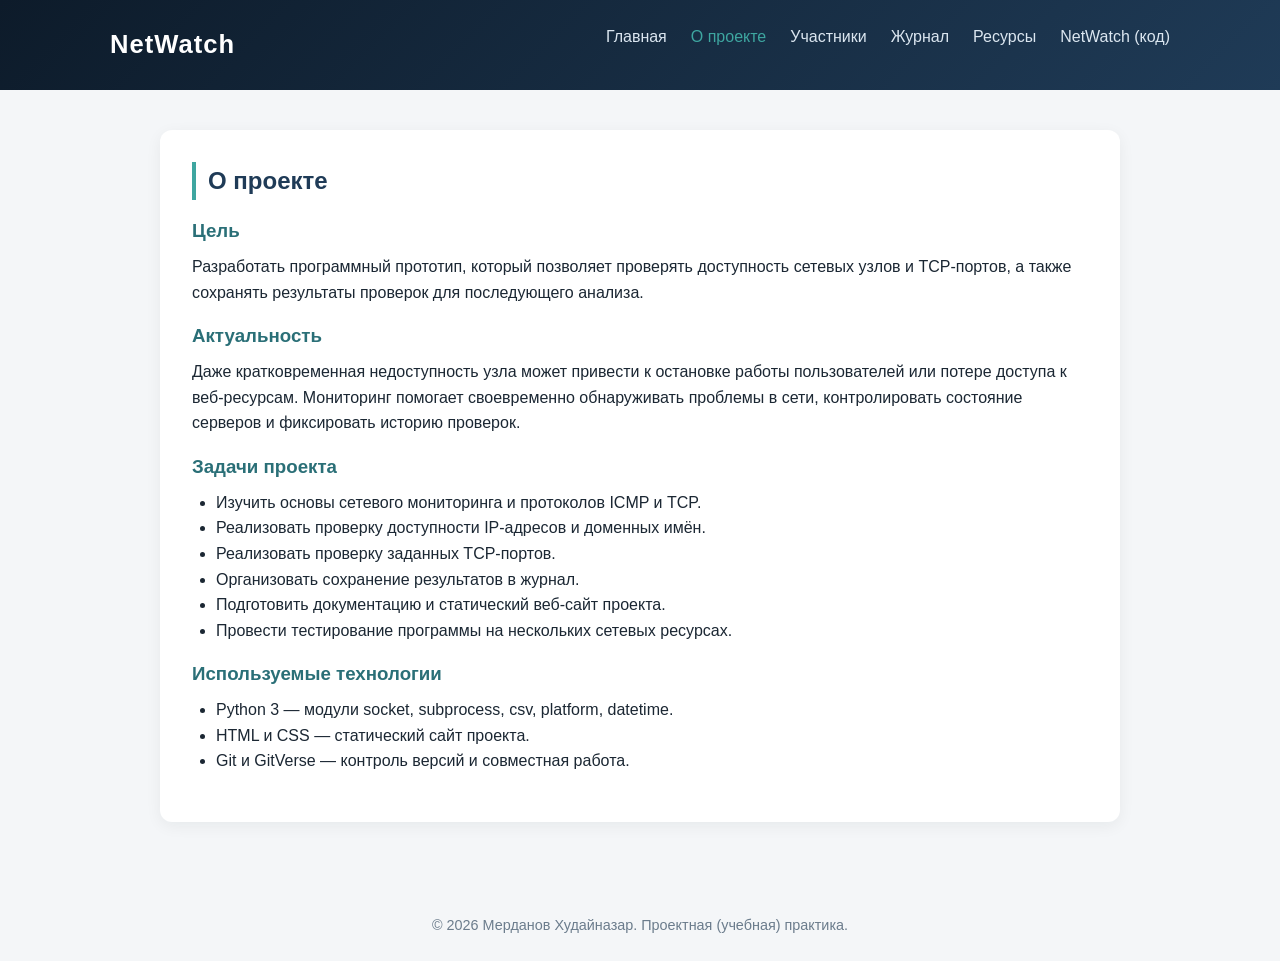
==== site/about.html @ eb733b95 "Начальная структура проекта NetWatch: документация, сайт, код, отчёты" ====
<!DOCTYPE html>
<html lang="ru">
<head>
<meta charset="UTF-8">
<meta name="viewport" content="width=device-width, initial-scale=1.0">
<title>О проекте — NetWatch</title>
<link rel="stylesheet" href="style.css">
</head>
<body>
<header>
<div class="header-inner">
<div class="logo">NetWatch</div>
<nav><ul><li><a href="index.html">Главная</a></li><li><a href="about.html" class="active">О проекте</a></li><li><a href="members.html">Участники</a></li><li><a href="journal.html">Журнал</a></li><li><a href="resources.html">Ресурсы</a></li><li><a href="netwatch.html">NetWatch (код)</a></li></ul></nav>
</div>
</header>
<main>
<section>
<h2>О проекте</h2>
<h3>Цель</h3>
<p>Разработать программный прототип, который позволяет проверять доступность сетевых узлов и TCP-портов, а также сохранять результаты проверок для последующего анализа.</p>

<h3>Актуальность</h3>
<p>Даже кратковременная недоступность узла может привести к остановке работы пользователей или потере доступа к веб-ресурсам. Мониторинг помогает своевременно обнаруживать проблемы в сети, контролировать состояние серверов и фиксировать историю проверок.</p>

<h3>Задачи проекта</h3>
<ul>
<li>Изучить основы сетевого мониторинга и протоколов ICMP и TCP.</li>
<li>Реализовать проверку доступности IP-адресов и доменных имён.</li>
<li>Реализовать проверку заданных TCP-портов.</li>
<li>Организовать сохранение результатов в журнал.</li>
<li>Подготовить документацию и статический веб-сайт проекта.</li>
<li>Провести тестирование программы на нескольких сетевых ресурсах.</li>
</ul>

<h3>Используемые технологии</h3>
<ul>
<li>Python 3 — модули socket, subprocess, csv, platform, datetime.</li>
<li>HTML и CSS — статический сайт проекта.</li>
<li>Git и GitVerse — контроль версий и совместная работа.</li>
</ul>
</section>

</main>
<footer>
&copy; 2026 Мерданов Худайназар. Проектная (учебная) практика.
</footer>
</body>
</html>
---- site/style.css ----
/* Общие стили сайта проекта NetWatch */
* {
    box-sizing: border-box;
    margin: 0;
    padding: 0;
}

body {
    font-family: 'Segoe UI', Roboto, Arial, sans-serif;
    background-color: #f4f6f8;
    color: #1b2733;
    line-height: 1.6;
}

header {
    background: linear-gradient(135deg, #0d1b2a, #1f3b57);
    color: #ffffff;
    padding: 24px 0;
}

.header-inner {
    max-width: 1100px;
    margin: 0 auto;
    padding: 0 20px;
    display: flex;
    justify-content: space-between;
    align-items: center;
    flex-wrap: wrap;
}

.logo {
    font-size: 1.6rem;
    font-weight: 700;
    letter-spacing: 1px;
}

nav ul {
    list-style: none;
    display: flex;
    gap: 24px;
    flex-wrap: wrap;
}

nav a {
    color: #dbe6f0;
    text-decoration: none;
    font-weight: 500;
    transition: color 0.2s ease;
}

nav a:hover,
nav a.active {
    color: #3ea6a0;
}

main {
    max-width: 1000px;
    margin: 0 auto;
    padding: 40px 20px;
}

.hero {
    background: #ffffff;
    border-radius: 12px;
    padding: 40px;
    box-shadow: 0 4px 16px rgba(13, 27, 42, 0.08);
    margin-bottom: 32px;
}

.hero h1 {
    font-size: 2.2rem;
    color: #0d1b2a;
    margin-bottom: 16px;
}

.hero p {
    font-size: 1.1rem;
    color: #3c4a58;
}

section {
    background: #ffffff;
    border-radius: 12px;
    padding: 32px;
    margin-bottom: 28px;
    box-shadow: 0 4px 16px rgba(13, 27, 42, 0.06);
}

h2 {
    color: #1f3b57;
    margin-bottom: 16px;
    border-left: 4px solid #3ea6a0;
    padding-left: 12px;
}

h3 {
    color: #2a6f77;
    margin: 16px 0 8px;
}

ul, ol {
    margin-left: 24px;
    margin-bottom: 16px;
}

p {
    margin-bottom: 12px;
}

a {
    color: #2a6f77;
}

.card-grid {
    display: grid;
    grid-template-columns: repeat(auto-fit, minmax(220px, 1fr));
    gap: 20px;
    margin-top: 16px;
}

.card {
    background: #f4f6f8;
    border-radius: 10px;
    padding: 20px;
    border: 1px solid #dfe6ec;
}

.card h3 {
    margin-top: 0;
}

table {
    width: 100%;
    border-collapse: collapse;
    margin: 16px 0;
}

th, td {
    text-align: left;
    padding: 10px 12px;
    border-bottom: 1px solid #dfe6ec;
}

th {
    background-color: #1f3b57;
    color: #ffffff;
}

.journal-entry {
    border-left: 3px solid #3ea6a0;
    padding-left: 16px;
    margin-bottom: 24px;
}

.journal-entry .date {
    font-weight: 700;
    color: #1f3b57;
    display: block;
    margin-bottom: 6px;
}

.architecture-image {
    max-width: 100%;
    border-radius: 10px;
    margin: 20px 0;
    box-shadow: 0 4px 16px rgba(13, 27, 42, 0.1);
}

footer {
    text-align: center;
    padding: 24px;
    color: #6b7c8c;
    font-size: 0.9rem;
}

code {
    background: #eef1f4;
    padding: 2px 6px;
    border-radius: 4px;
    font-family: 'Consolas', monospace;
    color: #1f3b57;
}

pre {
    background: #0d1b2a;
    color: #e8f0f6;
    padding: 16px;
    border-radius: 8px;
    overflow-x: auto;
    margin-bottom: 16px;
}

pre code {
    background: none;
    color: inherit;
    padding: 0;
}
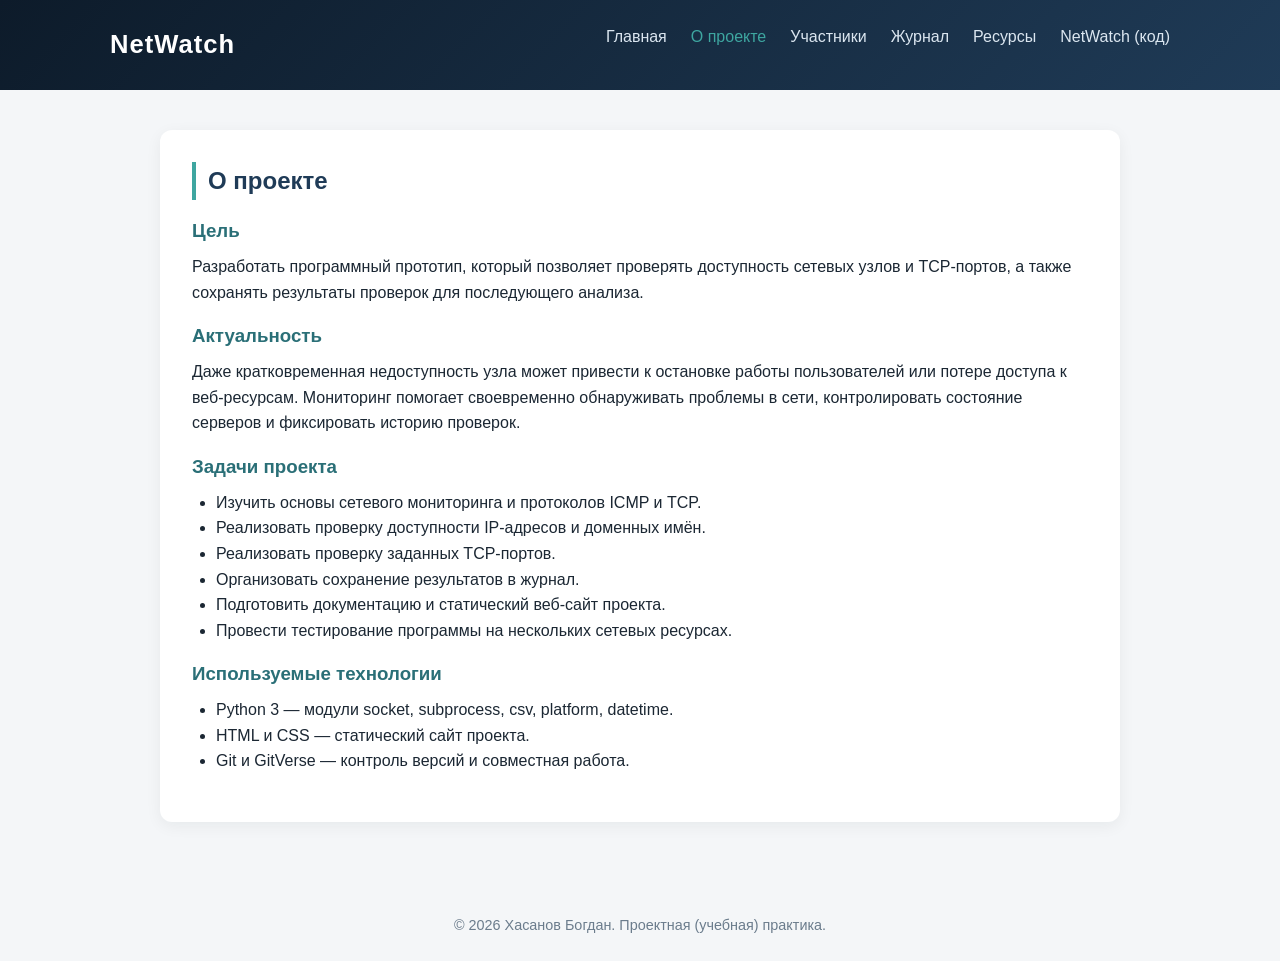
==== commit e0e0538c: "finaledition" ====
--- a/site/about.html
+++ b/site/about.html
@@ -42,7 +42,7 @@
 
 </main>
 <footer>
-&copy; 2026 Мерданов Худайназар. Проектная (учебная) практика.
+&copy; 2026 Хасанов Богдан. Проектная (учебная) практика.
 </footer>
 </body>
 </html>
